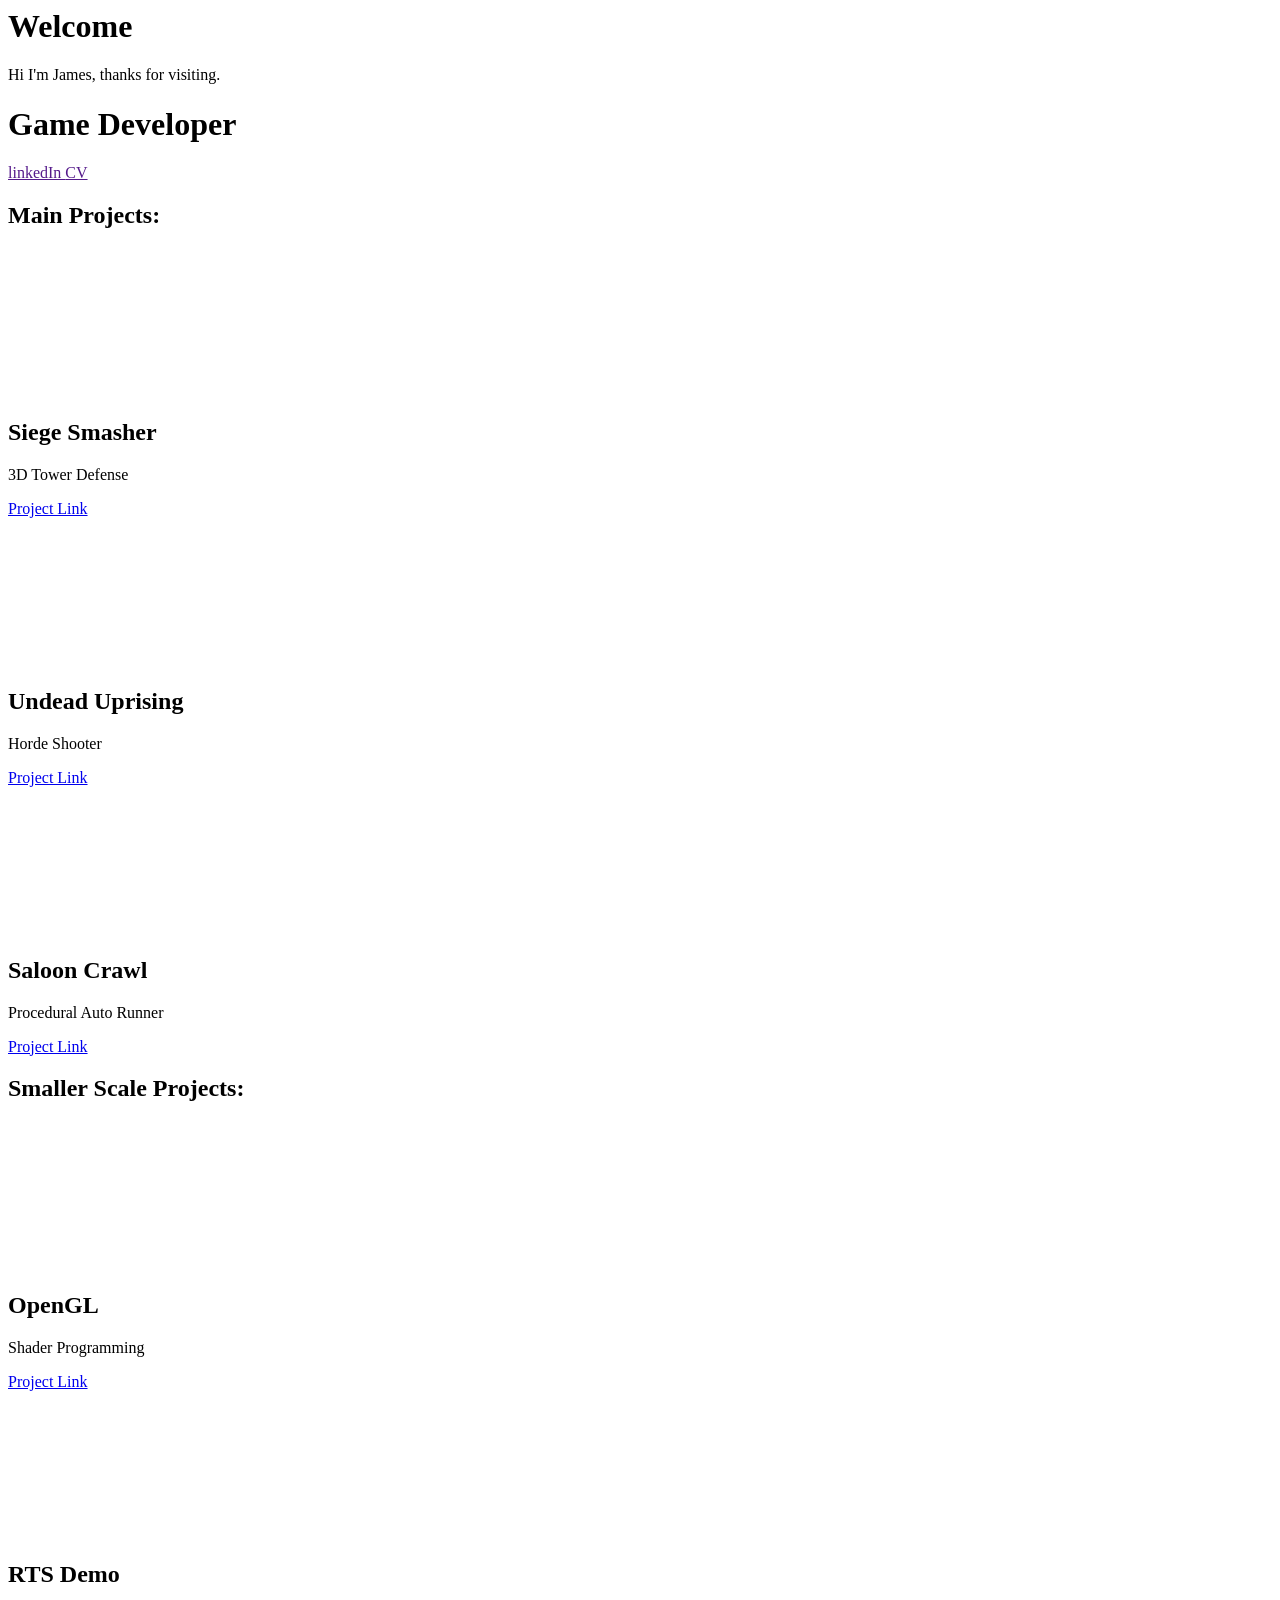
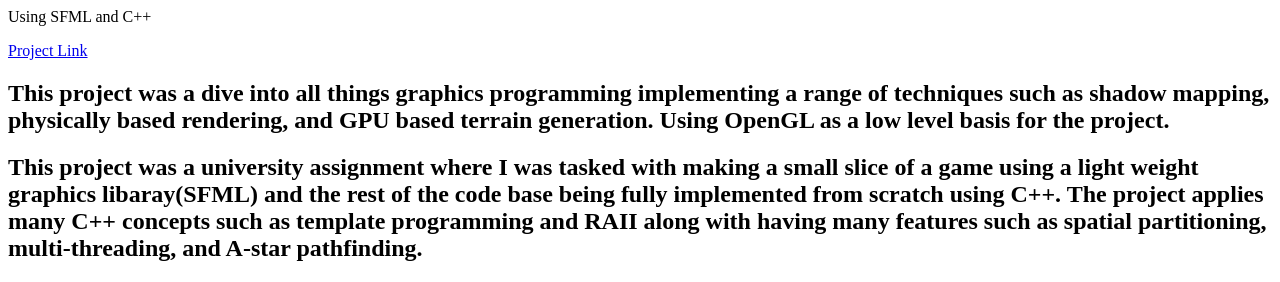
==== index.html @ 6cd434aa "initial-commit" ====
<html>
    <head>    
        <title>Home</title>
        <meta content="Home Page"> 
        <link rel="shortcut icon" href="#">
        <link rel="stylesheet" href="Home.css">

    </head>
<header>
   <div id = "main-header">
         <h1 class="header-text" >Welcome</h1>
   </div>
     
</header>
<body>
    
    <div id = "main-wrapper">
    
        <div class  = "main-hero-container">
             <div class="hero-headerText-container">
                <p class="main-heroHeaderText ">
                    Hi I'm James, thanks for visiting.
                </p>
             </div>

            <div class="main-heroText-Container" >
                  
                <h1  class = "main-heroText"> Game Developer </h1>
            
            </div>
             
             

             <div class="hero-links" >

                   <a class="hero-link" href=""  > linkedIn </a>
                   <a class="hero-link" href=""  > CV </a>


             </div>
              

        </div>
         
          
         

       

         <div class = "seperator" >
             
            <h2 class="seperator-text">Main Projects:</h2>
            
         </div>
         <div class="grid-container">
            <div id="grid-item" class="show">
                 <video autoplay loop muted class="project-image" src="Videos/siegeSmasherTowers.mp4" alt=""   ></video>
                
                 <h2 class = "item-title">Siege Smasher</h2>
                 <p class = "item-desc">3D Tower Defense</p>
                 <a class="project-link hide" target="_blank" href="SiegeSmasher.html">Project Link</a>
            </div>
            <div id="grid-item" class="show">
                 <video autoplay loop muted class="project-image" src="Videos/uuHompageClip.mp4" alt=""   ></video>
                 <h2 class = "item-title">Undead Uprising</h2>
                 <p class = "item-desc">Horde Shooter</p>
                 <a class="project-link hide" target="_blank" href="UUProjectPage.html">Project Link</a>

            </div>
            <div id="grid-item" class="show">
                <video autoplay loop muted class="project-image" src="Videos/saloonCrawl.mp4" alt=""   ></video>
                 <h2 class = "item-title">Saloon Crawl</h2>
                 <p class = "item-desc">Procedural Auto Runner</p>
                 <a class="project-link hide" target="_blank" href="SaloonCrawl.html">Project Link</a>
            </div>
          
         </div>

      <div class = "seperator" >
            <h2 class="seperator-text">Smaller Scale Projects:</h2>
      </div>
       
           <div class="grid-container">
            <div id="grid-item" class="show">
                 <video autoplay loop muted class="small-project-image" src="Videos/GraphicsProgramming.mp4" alt=""   ></video>
                
                 <h2 class = "item-title">OpenGL</h2>
                 <p class = "item-desc">Shader Programming</p>
                 <a class="project-link hide" target="_blank" href="https://github.com/JRRoddy/GraphicsProgrammingCourseWork">Project Link</a>
           
            </div>
            <div id="grid-item" class="show">
                 <video autoplay loop muted class="small-project-image" src="Videos/SFML-RTS-Game-Demo.mp4" alt=""   ></video>
                 <h2 class = "item-title">RTS Demo</h2>
                 <p class = "item-desc">Using SFML and C++</p>
                 <a class="project-link hide" target="_blank" href="https://github.com/JRRoddy/SFML-RTS-Game-Demo">Project Link</a>
                 
              
            </div>
           
         </div>

         <div class="grid-descriptor-container">

            <div id = "grid-item" class="show">
                   <h2 class="Project-Long-desc">
                   This project was a dive into all things graphics programming 
                   implementing a range of techniques such as shadow mapping,
                   physically based rendering, and GPU based terrain generation. 
                   Using OpenGL as a low level basis for the project.

               </h2>

              </div>


              <div id = "grid-item" class="show">
                <h2 class="Project-Long-desc">
                   This project was a university assignment where I was tasked with making a small slice of a game
                   using a light weight graphics libaray(SFML) and the rest of the code base being fully implemented from scratch using C++.
                   The project applies many C++ concepts such as template programming and RAII along with having many features such as spatial partitioning, multi-threading, and A-star pathfinding.

                 </h2>

              </div>
             

         </div>



    </div>
</body>

<script src="Home.js"></script>
</html>
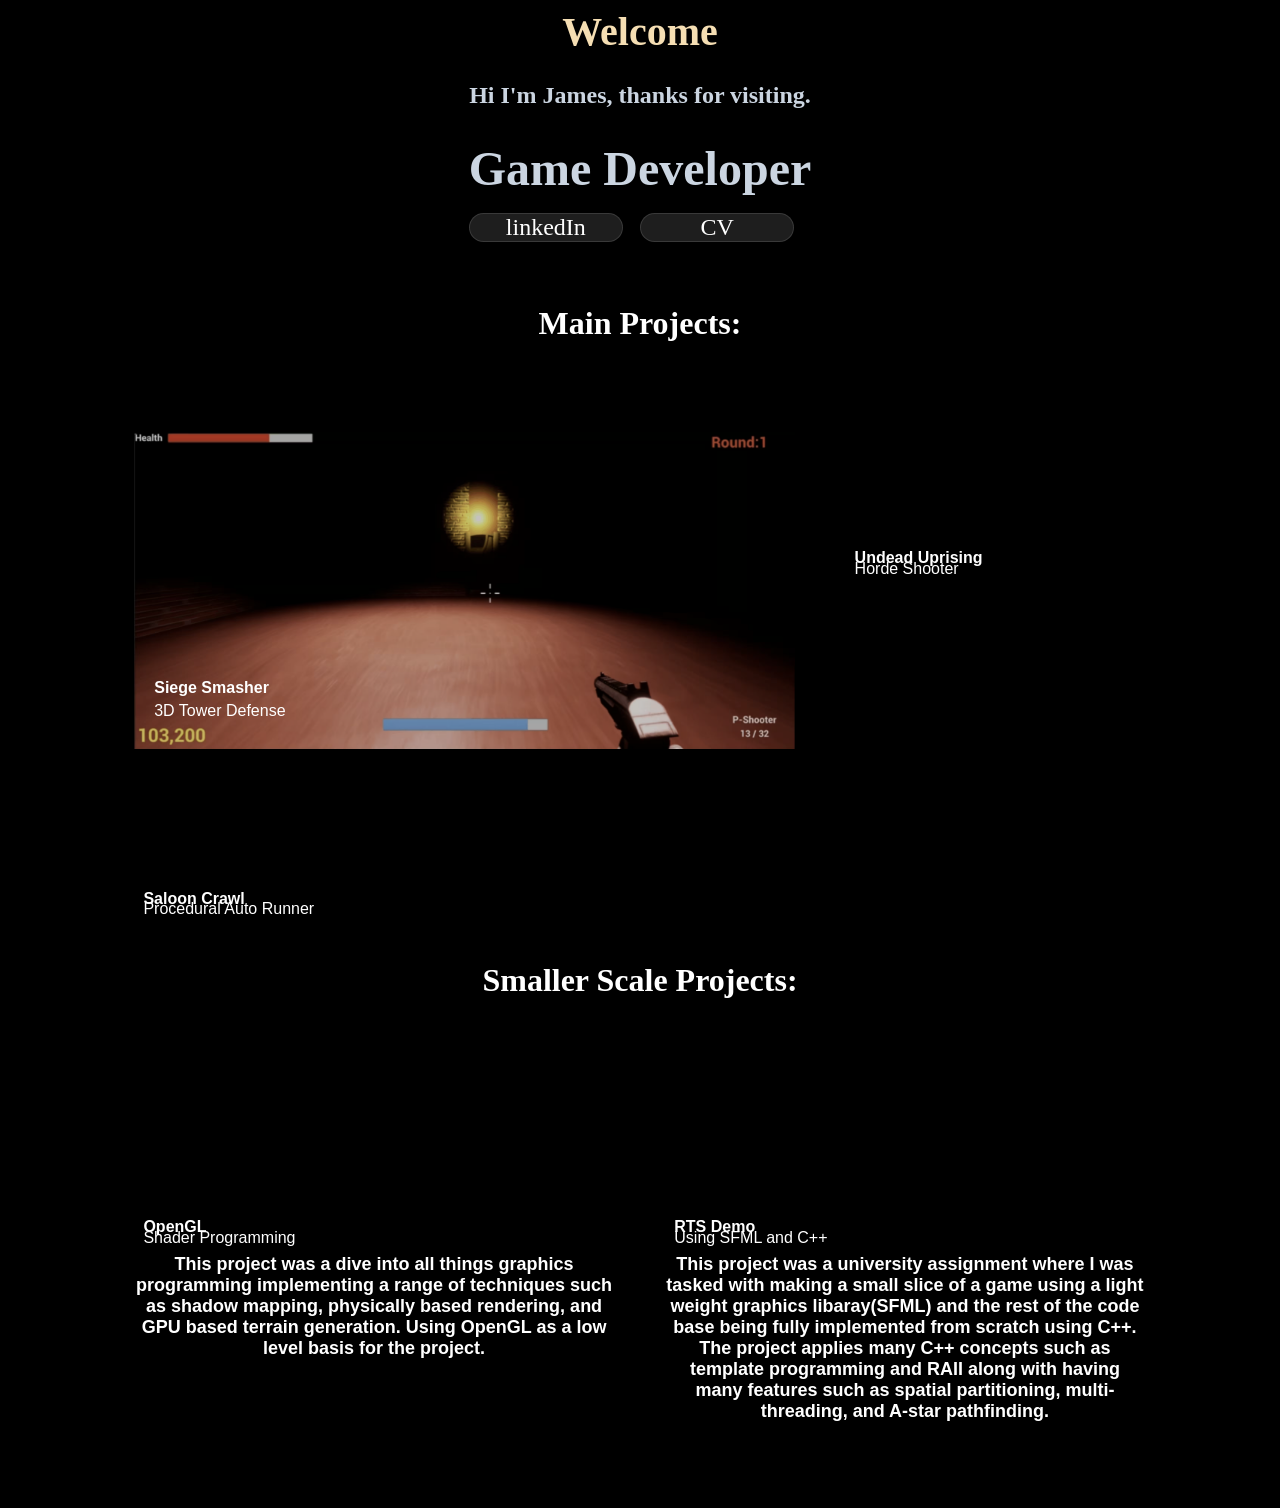
==== commit f138e932: "home page thumbnail" ====
--- a/index.html
+++ b/index.html
@@ -54,7 +54,7 @@
          </div>
          <div class="grid-container">
             <div id="grid-item" class="show">
-                 <video autoplay loop muted class="project-image" src="Videos/siegeSmasherTowers.mp4" alt=""   ></video>
+                 <video poster="Images/uuHomeThumbnail.avif" autoplay loop muted class="project-image" src="Videos/siegeSmasherTowers.mp4" alt=""   ></video>
                 
                  <h2 class = "item-title">Siege Smasher</h2>
                  <p class = "item-desc">3D Tower Defense</p>
--- a/Home.css
+++ b/Home.css
@@ -0,0 +1,468 @@
+
+
+#main-header{
+
+   height: auto ;
+   width:  100%;
+   text-align: center;
+   color: wheat;
+   margin-top: 0%; 
+   margin-bottom: 2%;
+
+} 
+.header-text{
+    font-size: 250%;
+}
+
+body
+{
+  background-color: black;
+
+}
+#main-container{
+    margin-top: 5%;
+    height: auto;
+    width: 100%;
+}
+
+.seperator{
+    width: 100%;
+    height: fit-content;
+    margin-bottom: 2%;
+    text-align: center;
+  
+
+}
+.seperator-text{
+    
+    font-size: xx-large;
+    color: white;
+    margin-top: 5%;
+}
+
+
+
+#grid-item{
+    
+    height: fit-content;
+    display: block;
+    width: fit-content;
+    position: relative;
+
+}
+
+.hide{
+ 
+  display: none;
+}
+
+
+
+
+.item-title{
+    text-align: left;
+    color: white;
+    width: 100%;
+    height: fit-content;
+    margin: 0px;
+    position: absolute;
+    font-size: larger;
+    font-family: 'Franklin Gothic Medium', 'Arial Narrow', Arial, sans-serif;
+    left: 0%; 
+    top: 78%;
+    padding-left: 3%;
+    z-index: 2;
+
+}
+
+.small-project-item-desc{
+  
+   position: absolute;
+   margin: 0px;
+
+   text-align: left;
+   color: white;
+   width: 100%;
+   left: 0%;
+   top:78%;
+   padding-left: 3%;
+   font-size:large;
+   font-family: 'Lucida Sans', 'Lucida Sans Regular', 'Lucida Grande', 'Lucida Sans Unicode', Geneva, Verdana, sans-serif;
+   z-index: 2;
+   
+
+}
+
+.small-project-item-title{
+    text-align: left;
+    color: white;
+    width: 100%;
+    height: fit-content;
+    margin: 0px;
+    position: absolute;
+    font-size: larger;
+    font-family: 'Franklin Gothic Medium', 'Arial Narrow', Arial, sans-serif;
+    left: 0%; 
+    top: 73%;
+    padding-left: 3%;
+    z-index: 2;
+
+}
+
+
+.grid-descriptor-container
+{
+   display: grid;
+    grid-template-columns: auto auto;
+    grid-template-rows: auto,auto;
+    text-align: center;
+    margin: auto;
+    padding: 5%;
+    gap: 5%;
+    width: 80%;
+    height:  fit-content;
+    text-align: center;
+   
+    padding-top: 0;
+    margin-top: 0; 
+
+}
+.small-project-image
+{
+   padding: 0%;
+   width: 100%;
+   height: 100%;
+   
+   margin: 0%;
+ 
+   margin-bottom: 5%;
+
+
+
+}
+.item-desc{
+  
+   position: absolute;
+   margin: 0px;
+
+   text-align: left;
+   color: white;
+   width: 100%;
+   left: 0%;
+   top: 83%;
+   padding-left: 3%;
+   font-size:large;
+   font-family: 'Lucida Sans', 'Lucida Sans Regular', 'Lucida Grande', 'Lucida Sans Unicode', Geneva, Verdana, sans-serif;
+   z-index: 2;
+   
+
+}
+
+.project-long-desc
+{
+  
+   color: white;
+  margin-top: 0px;
+  font-family: 'Franklin Gothic Medium', 'Arial Narrow', Arial, sans-serif;
+
+}
+
+
+.grid-container{
+    display: grid;
+    grid-template-columns: auto auto;
+    grid-template-rows: auto,auto;
+    text-align: center;
+    margin: auto;
+    padding: 5%;
+    gap: 5%;
+    width: 80%;
+    height:  fit-content;
+    text-align: center;
+    padding-bottom: 0;
+    margin-bottom: 0; 
+   
+}
+.project-video{
+  
+  
+    width: 80%;
+    height: fit-content;
+    margin: auto;
+    margin-top: 1.5%;
+    display: block;
+    margin-bottom: 1.5%;
+ 
+
+}
+
+.project-link{
+     
+  
+     position: absolute;
+     
+     left: 15%;
+     top: 90%;
+     padding: 0%;
+     text-decoration: none;
+     color: white;
+     margin:  0px;
+     background-color: rgb(100, 100,100,0.3) ;
+     border-radius: 10px;
+     border:1px solid rgb(255, 255,255,0.12) ; 
+     width: 75%;
+     height: fit-content;
+     font-size: larger;
+ 
+     z-index: 2;
+}
+
+.out-of-focus{
+
+   filter: blur(2px);
+  
+
+}
+
+
+
+
+.project-link:hover{
+    transform: translateY(-2px);
+    
+    background-color: rgb(100, 100,100,0.75) ;
+
+
+}
+
+
+.project-image
+{
+   padding: 0%;
+   width: 100%;
+   height: 100%;
+   
+   margin: 0%;
+ 
+  
+  
+} 
+
+   
+
+.main-hero-container
+{
+  text-align: center;
+  margin: auto;
+  width: fit-content;
+  height: fit-content;
+}
+.main-heroText
+{
+  
+  width: 100%;
+  height: 100%;
+  font-size: 300%;
+  color: rgb(203, 213, 225); 
+  margin-bottom: 5%;
+}
+
+
+
+
+
+
+
+.hero-headerText-container{
+  width: 100%;
+  height: 100%;
+ 
+  
+}
+
+.main-heroHeaderText {
+  
+  font-size: 150%;
+  font-weight: 900;
+  color: rgb(203, 213, 225);
+}
+
+
+.hero-links
+{
+  margin-bottom: 5%;
+  width: 100%;
+  height: 100%;
+  display: flex;  
+  justify-content: center;
+} 
+
+.hero-link:hover{
+    transform: translateY(-2px);
+    
+    background-color: rgb(100, 100,100,0.75) ;
+
+}
+
+.hero-link
+{
+   
+     text-decoration: none;
+     color: white;
+     background-color: rgb(100, 100,100,0.3) ;
+     border-radius: 20px;
+     border:1px solid rgb(255, 255,255,0.12) ; 
+     height: 100%;
+     width: 100%;  
+     font-size: 150%;
+     margin-right: 5%;
+}
+
+
+
+@media screen and (max-width:900px){ 
+  
+    .item-desc
+    {
+      font-size: x-small;
+      
+    }
+  
+   .item-title
+   {
+     font-size: x-small;
+     top: 70%;
+   }
+
+    .small-project-item-desc
+    {
+      font-size: xx-small;
+      
+    }
+  
+   .small-project-item-title
+   {
+     font-size: x-small;
+     
+   }
+    .project-link
+   {
+    font-size: small;
+      top: 85%;
+   }
+
+
+}
+
+@media only screen and (min-width: 901px) and (max-width: 1450px) { 
+  
+    .item-desc
+    {
+      font-size: medium;
+      top: 85%; 
+    }
+  
+   .item-title
+   {
+     font-size: medium;
+     
+   }
+
+    .small-project-item-desc
+    {
+      font-size: medium;
+      
+    }
+  
+   .small-project-item-title
+   {
+     font-size: large;
+     
+   }
+   .project-link
+   {
+     font-size: large;
+      top: 85%;
+      
+   }
+
+
+}
+
+@media only screen and (min-width: 300px) and (max-width: 899px) 
+{ 
+
+  
+    .project-link{
+          font-size: x-small;
+    }
+
+}
+@media only screen and (min-width:1250px) and  (max-width: 1800px)
+{
+  .project-long-desc
+  {
+
+    font-size: large;
+  }
+  
+  
+} 
+
+@media only screen and (min-width: 1000px) and (max-width: 1249px)
+{
+  .project-long-desc
+  {
+
+    font-size: medium;
+    
+  }
+  .small-project-image
+  {
+
+    margin-bottom: 1%;
+  }
+
+  .small-project-item-title
+  {
+
+    top: 75%;
+
+  }
+  .small-project-item-desc
+  {
+
+    top: 83%;
+
+  }
+
+} 
+
+
+@media only screen  and (max-width: 999.33px)
+{
+
+    .project-long-desc
+    {
+
+       font-size: small;
+
+    }
+     .small-project-item-title
+     {
+
+    top: 65%;
+
+    }
+    .small-project-item-desc
+     {
+
+    top: 75%;
+
+    }
+  
+
+
+
+}
+
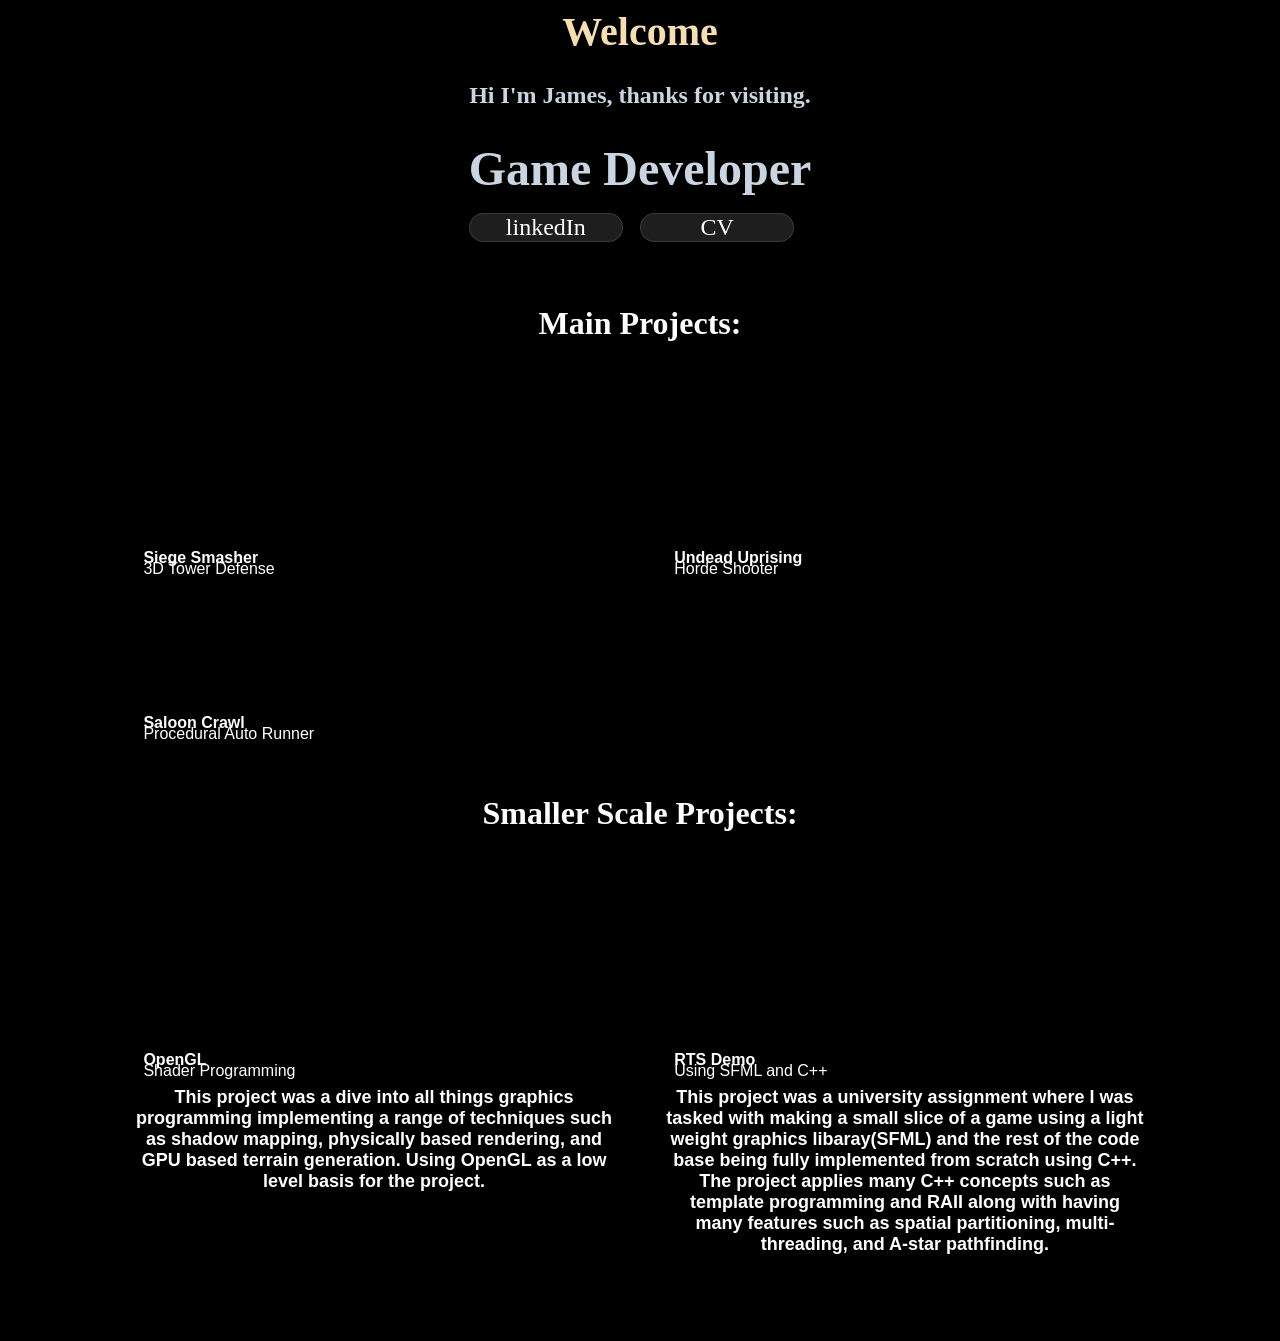
==== commit 8a8227aa: "home page content adjustments" ====
--- a/index.html
+++ b/index.html
@@ -54,7 +54,7 @@
          </div>
          <div class="grid-container">
             <div id="grid-item" class="show">
-                 <video poster="Images/uuHomeThumbnail.avif" autoplay loop muted class="project-image" src="Videos/siegeSmasherTowers.mp4" alt=""   ></video>
+                 <video  autoplay loop muted class="project-image" src="Videos/siegeSmasherTowers.mp4" alt=""   ></video>
                 
                  <h2 class = "item-title">Siege Smasher</h2>
                  <p class = "item-desc">3D Tower Defense</p>
